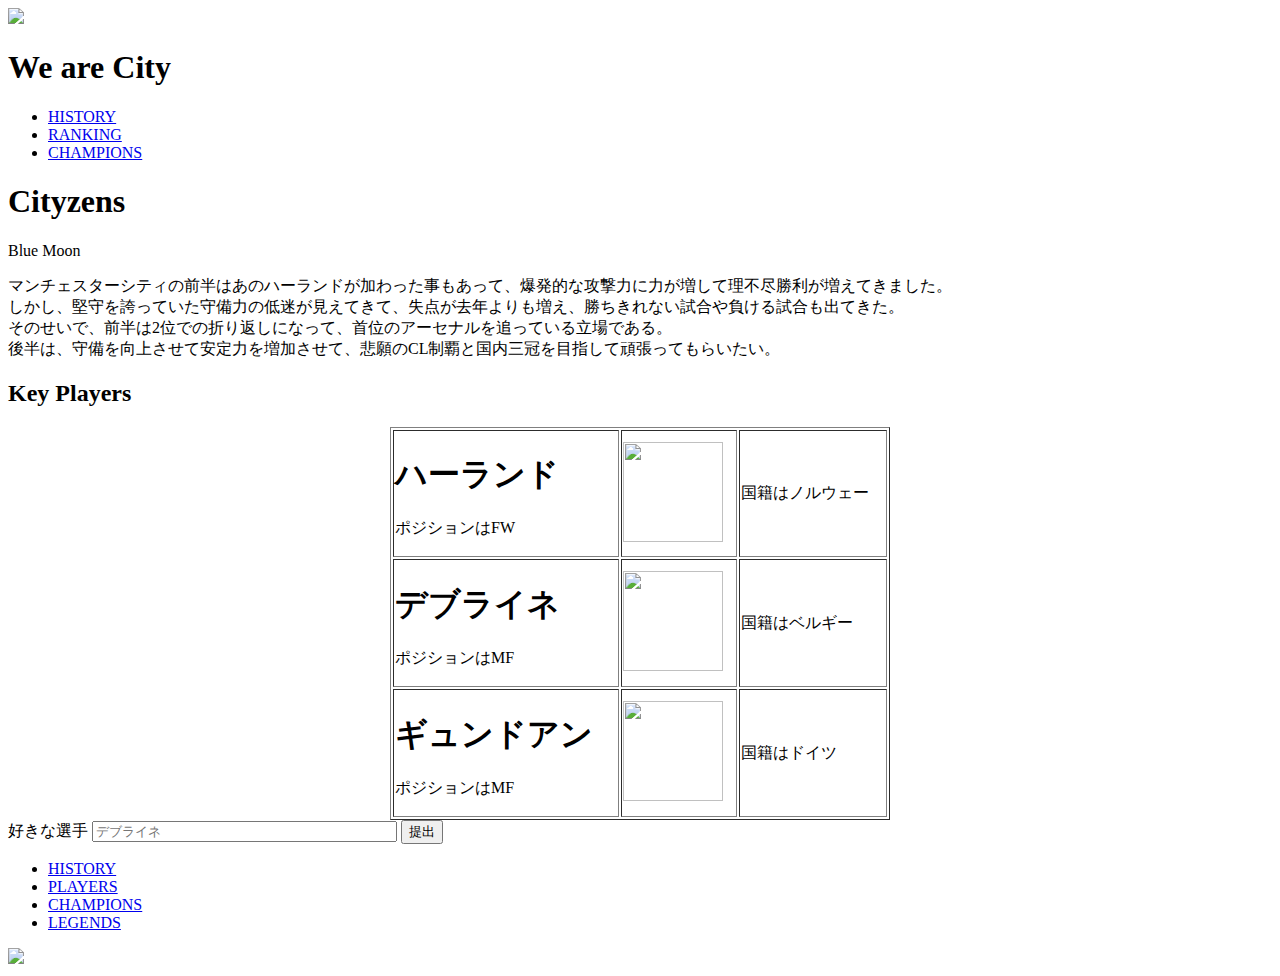
==== index.html @ a97d7f0b "Add files via upload" ====
<!DOCTYPE html>
<html lang="jp">

<head>
    <meta charset="UTF-8">
    <title>Manchester City</title>
    <meta name="description" content="イングランドを代表するクラブで、BIG6の一員である。
    近年は圧倒的な攻撃力とピカイチの堅守で、プレミアリーグのタイトルを総なめしてきました。
    今後も成長していく競合クラブである。">
    <meta name="viewport" content="width=device-width">
    <link href="./css/a.css" rel="stylesheet">
    <link rel="stylesheet" href="./css/index.css">
    <link rel="preconnect" href="https://fonts.googleapis.com">
    <link rel="preconnect" href="https://fonts.gstatic.com" crossorigin>
    <link href="https://fonts.googleapis.com/css2?family=Montserrat:wght@700&display=swap" rel="stylesheet">
</head>

<body>
    <header class="header">
           <a class="header-logo" href="index.html">
               <img src="./image/ロゴ.jpeg">
           </a>
           <h1 class="header-text">We are City</h1>
           <div class="header-site-menu">
               <nav class="site-menu">
                   <ul>
                       <li><a href="history.html">HISTORY</a></li>
                       <li><a href="ranking.html">RANKING</a></li>
                       <li><a href="champions.html">CHAMPIONS</a></li>
                   </ul>
               </nav>
           </div>
    </header>
</body>
   
<main class="main">
    <div class="first-view">
        <div class="first-view-text">
            <h1>Cityzens</h1>
            <p1>Blue Moon</p1>
        </div>
    </div>
    <div class="lead">
        <p><span class="city">マンチェスターシティ</span>の前半はあのハーランドが加わった事もあって、爆発的な攻撃力に力が増して理不尽勝利が増えてきました。<br>
            しかし、堅守を誇っていた守備力の低迷が見えてきて、失点が去年よりも増え、勝ちきれない試合や負ける試合も出てきた。<br>
            そのせいで、前半は2位での折り返しになって、首位の<span class="asenaru">アーセナル</span>を追っている立場である。<br>
            後半は、守備を向上させて安定力を増加させて、悲願のCL制覇と国内三冠を目指して頑張ってもらいたい。
        </p>
    </div>
    <div class="key-Players">
        <h2 class="Key">Key Players</h2>
        <table border="1" width="500" align="center">
            <tr>
                <td><h1>ハーランド</h1><p>ポジションはFW</p></td> 
                <td><img src="image/h.jpg" alt="" width="100" height="100"></td>
                <td>国籍はノルウェー</td>
            </tr>
            <tr>
                <td><h1>デブライネ</h1><p>ポジションはMF</p></td>
                <td><img src="image/d.jpg" alt="" width="100" height="100"></td>
                <td>国籍はベルギー</td>
            </tr>
             <tr>
                <td><h1>ギュンドアン</h1><p>ポジションはMF</p></td>
                <td><img src="image/g2.jpeg" alt="" width="100" height="100"></td>
                <td>国籍はドイツ</td>
             </tr>
        </table>
    </div>
    <tr>
        <td><label for="">好きな選手</label></td>
        <td colspan="3">
            <input type="text" placeholder="デブライネ" size="35">
        </td>
    </tr>
    <button type="submit">提出</button>
</main>

<footer class="footer">
    <nav class="footer-site-menu">
        <ul>
            <li><a href="history.html">HISTORY</a></li>
            <li><a href="players.html">PLAYERS</a></li>
            <li><a href="champions.html">CHAMPIONS</a></li>
            <li><a href="legends.html">LEGENDS</a></li>
        </ul>
    </nav>
    <a class="footer-logo" href="index.html">
        <img src="./image/ロゴ.jpeg">
    </a>
</footer>
</html>
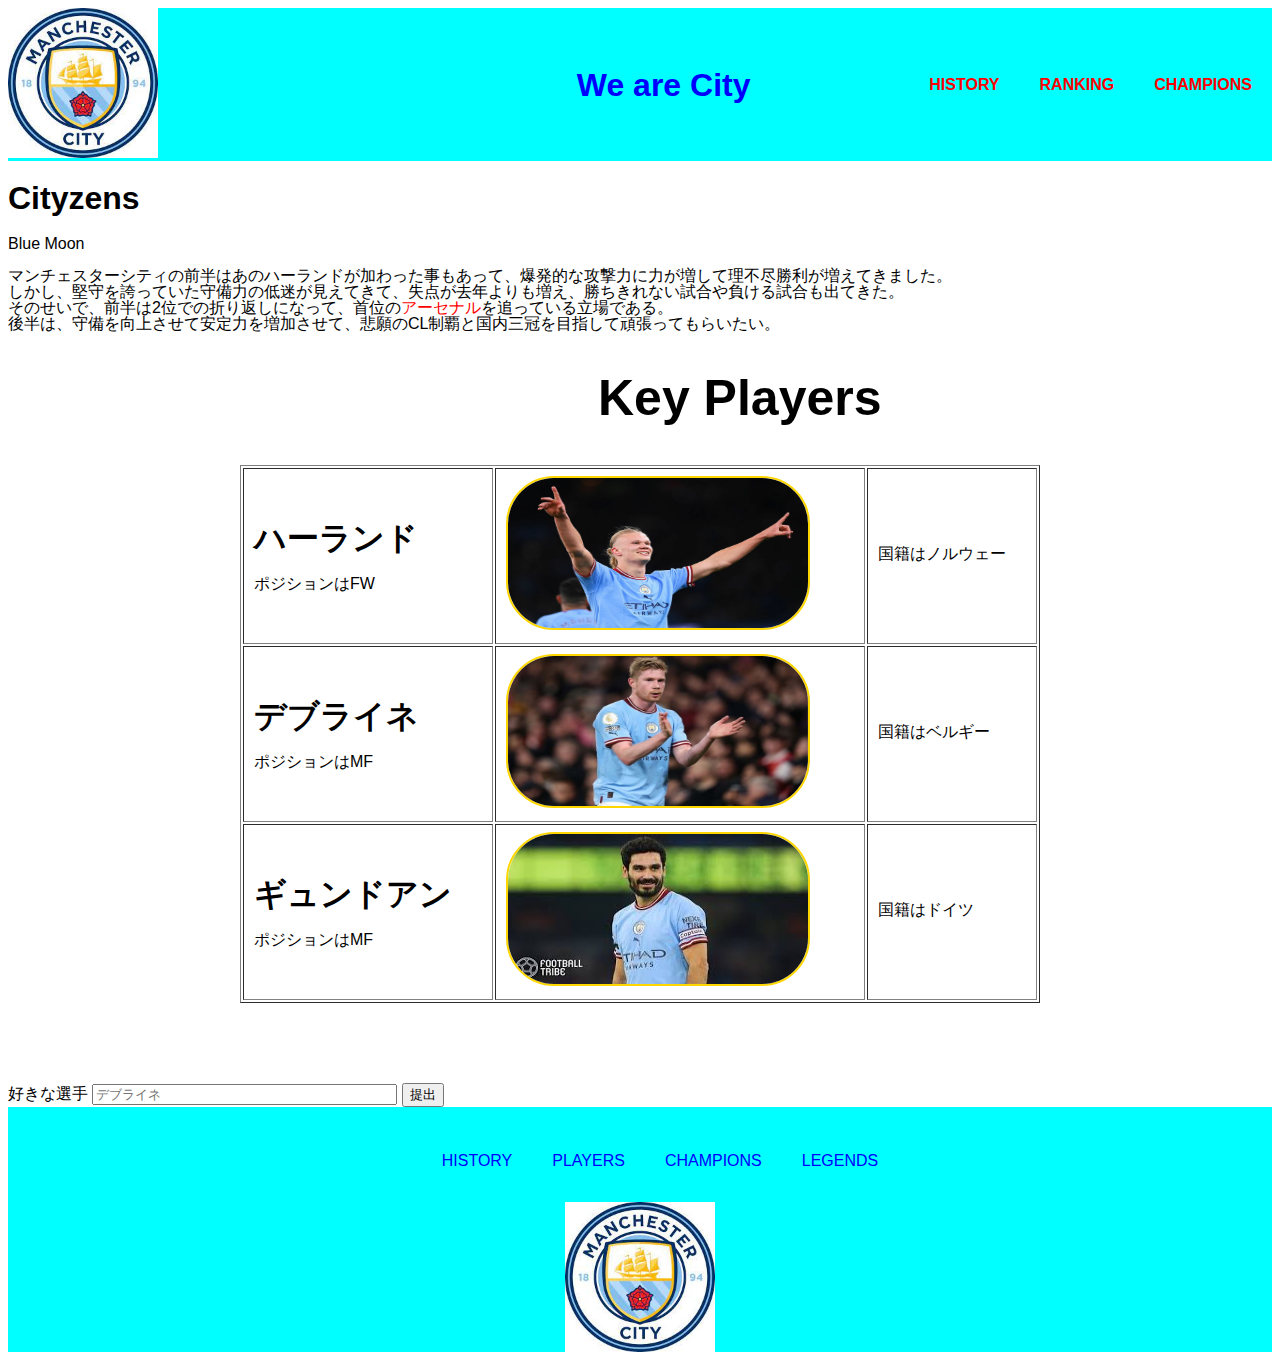
==== commit d298f460: "Update index.html" ====
--- a/index.html
+++ b/index.html
@@ -8,8 +8,8 @@
     近年は圧倒的な攻撃力とピカイチの堅守で、プレミアリーグのタイトルを総なめしてきました。
     今後も成長していく競合クラブである。">
     <meta name="viewport" content="width=device-width">
-    <link href="./css/a.css" rel="stylesheet">
-    <link rel="stylesheet" href="./css/index.css">
+    <link href="a.css" rel="stylesheet">
+    <link rel="stylesheet" href="index.css">
     <link rel="preconnect" href="https://fonts.googleapis.com">
     <link rel="preconnect" href="https://fonts.gstatic.com" crossorigin>
     <link href="https://fonts.googleapis.com/css2?family=Montserrat:wght@700&display=swap" rel="stylesheet">
@@ -18,7 +18,7 @@
 <body>
     <header class="header">
            <a class="header-logo" href="index.html">
-               <img src="./image/ロゴ.jpeg">
+               <img src="ロゴ.jpeg">
            </a>
            <h1 class="header-text">We are City</h1>
            <div class="header-site-menu">
@@ -52,17 +52,17 @@
         <table border="1" width="500" align="center">
             <tr>
                 <td><h1>ハーランド</h1><p>ポジションはFW</p></td> 
-                <td><img src="image/h.jpg" alt="" width="100" height="100"></td>
+                <td><img src="h.jpg" alt="" width="100" height="100"></td>
                 <td>国籍はノルウェー</td>
             </tr>
             <tr>
                 <td><h1>デブライネ</h1><p>ポジションはMF</p></td>
-                <td><img src="image/d.jpg" alt="" width="100" height="100"></td>
+                <td><img src="d.jpg" alt="" width="100" height="100"></td>
                 <td>国籍はベルギー</td>
             </tr>
              <tr>
                 <td><h1>ギュンドアン</h1><p>ポジションはMF</p></td>
-                <td><img src="image/g2.jpeg" alt="" width="100" height="100"></td>
+                <td><img src="g2.jpeg" alt="" width="100" height="100"></td>
                 <td>国籍はドイツ</td>
              </tr>
         </table>
@@ -86,7 +86,7 @@
         </ul>
     </nav>
     <a class="footer-logo" href="index.html">
-        <img src="./image/ロゴ.jpeg">
+        <img src="ロゴ.jpeg">
     </a>
 </footer>
-</html>+</html>
--- a/a.css
+++ b/a.css
@@ -0,0 +1,101 @@
+@charset "utf-8";
+
+:before,
+::after {
+    padding: 0;
+    margin: 0;
+    /* 要素の高さと幅の計算方法の指定をした */
+    box-sizing: border-box;
+}
+
+
+ul,
+ol {
+    list-style: none;
+}
+
+
+a {
+    color: inherit;
+    text-decoration: none;
+}
+
+body {
+    font-family: sans-serif;
+    font-size: 16px;
+    color: black;
+    line-height: 1;
+    background-color: #ffffff;
+}
+
+img {
+    max-width: 100%;
+}
+
+.header {
+    margin-right: auto;
+    margin-left: auto;
+    display: flex;
+    justify-content: space-between;
+    align-items: center;
+    background-image: url(./image/a.webp);
+    background-repeat: no-repeat;
+    background-position: center;
+    background-size: cover;
+    background-color: aqua;
+}
+
+.header-logo {
+    display: block;
+    width: 150px;
+}
+
+.header-text {
+    color:blue;
+    padding-left: 300px;
+}
+
+.site-menu ul {
+    display: flex;
+}
+
+.site-menu ul li {
+    margin-right: 20px;
+    margin-left: 20px;
+}
+
+.site-menu li {
+    font-weight: bold;
+    color: red;
+}
+
+.footer {
+    color: blue;
+    background-color:aqua;
+    padding-top: 30px;
+    padding-bottom: 15px;
+    display: flex;
+    flex-direction: column;
+    align-items: center;
+    height: 200px;
+}
+
+.footer-site-menu ul {
+    display: flex;
+}
+
+
+.footer-site-menu {
+    margin: auto;
+}
+
+.footer-site-menu ul li {
+    margin-right: 20px;
+    margin-left: 20px;
+}
+
+.footer-logo {
+    display: block;
+    width: 150px;
+    padding-top: 17px
+}--- a/index.css
+++ b/index.css
@@ -0,0 +1,39 @@
+@charset "utf-8";
+
+.asenaru {
+    color: red;
+}
+.Key {
+    padding-left: 590px;
+    font-size: 50px;
+}
+
+table {
+    width: 800px;
+    background-color: white;
+    margin-bottom: 80px;
+}
+
+td{
+    padding: 7px 10px 10px 10px;
+}
+
+
+
+tr:hover{
+    background-color: skyblue;
+} 
+
+td:hover img{
+    box-shadow: 10px 5px 5px blue;
+}
+
+td img{
+    border: 2px solid gold;
+    border-radius: 3em;
+}
+
+img {
+    width: 300px;
+    height: 150px;
+}